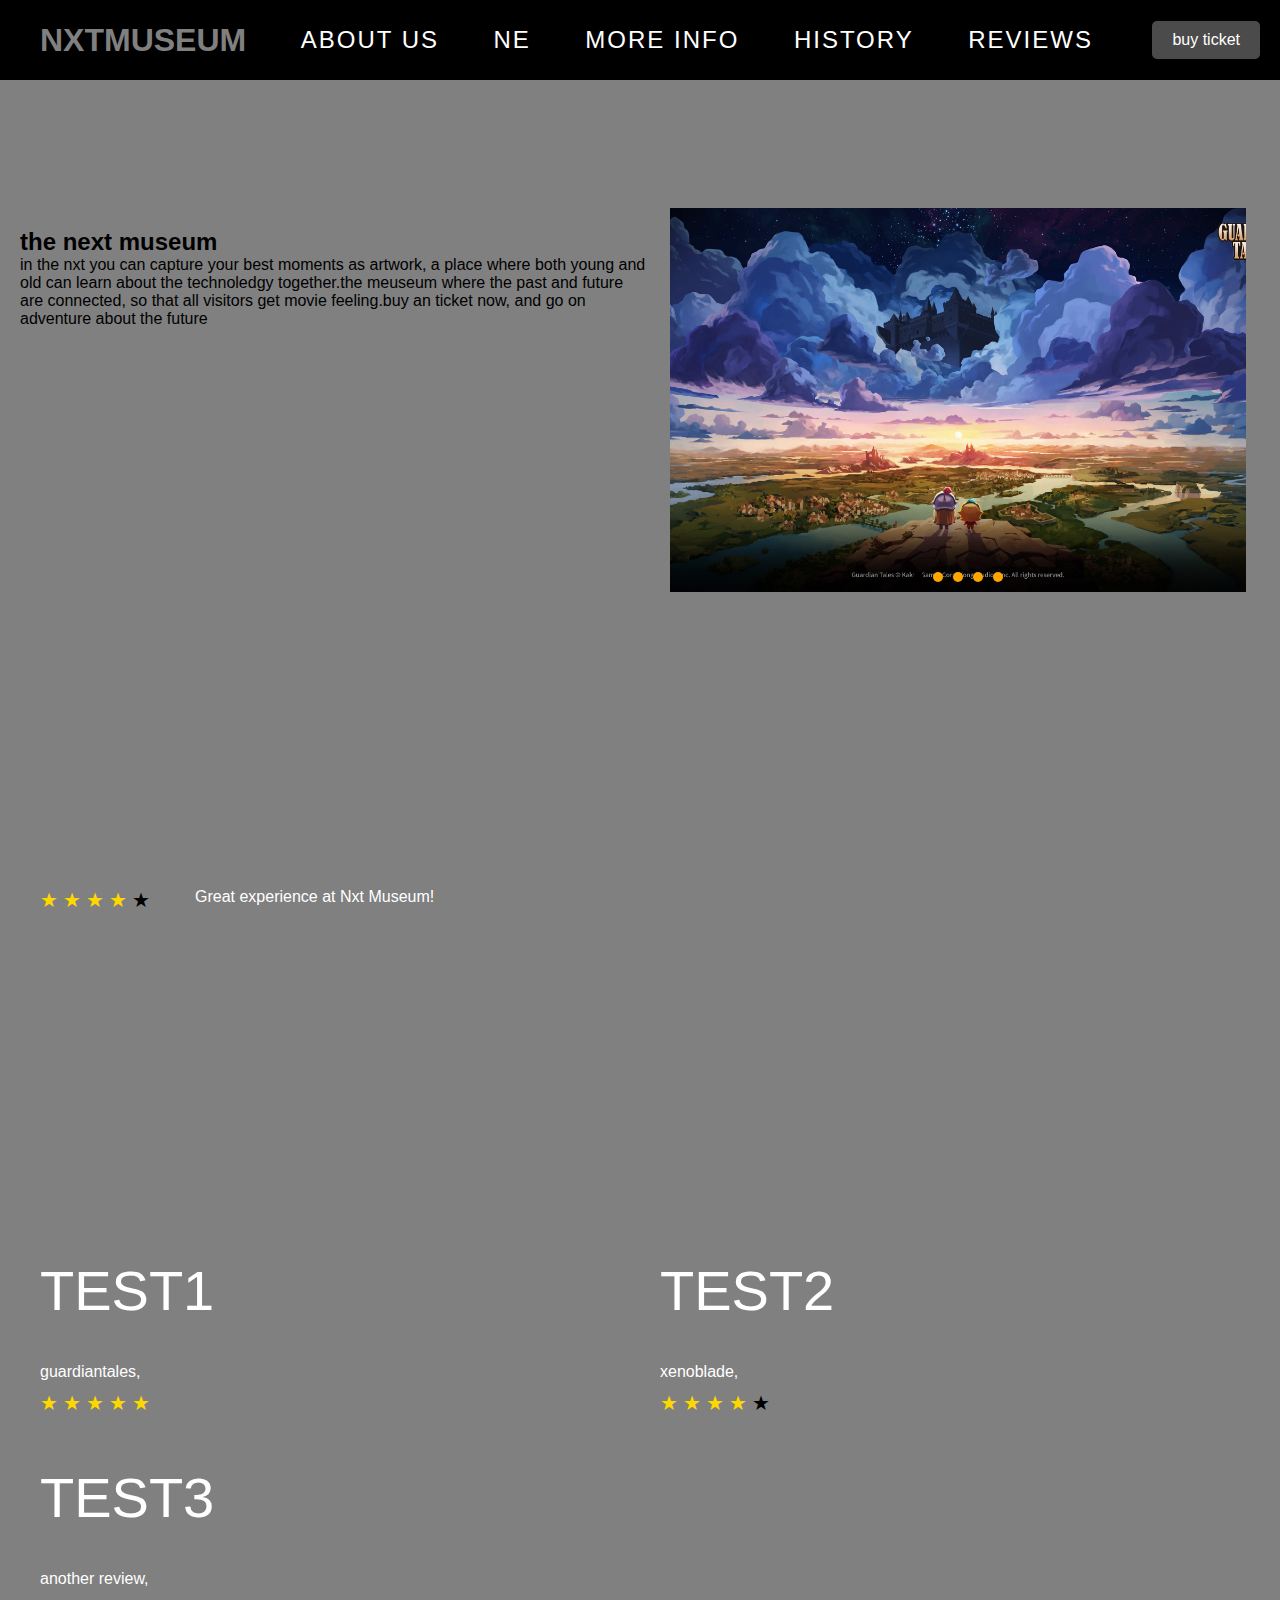
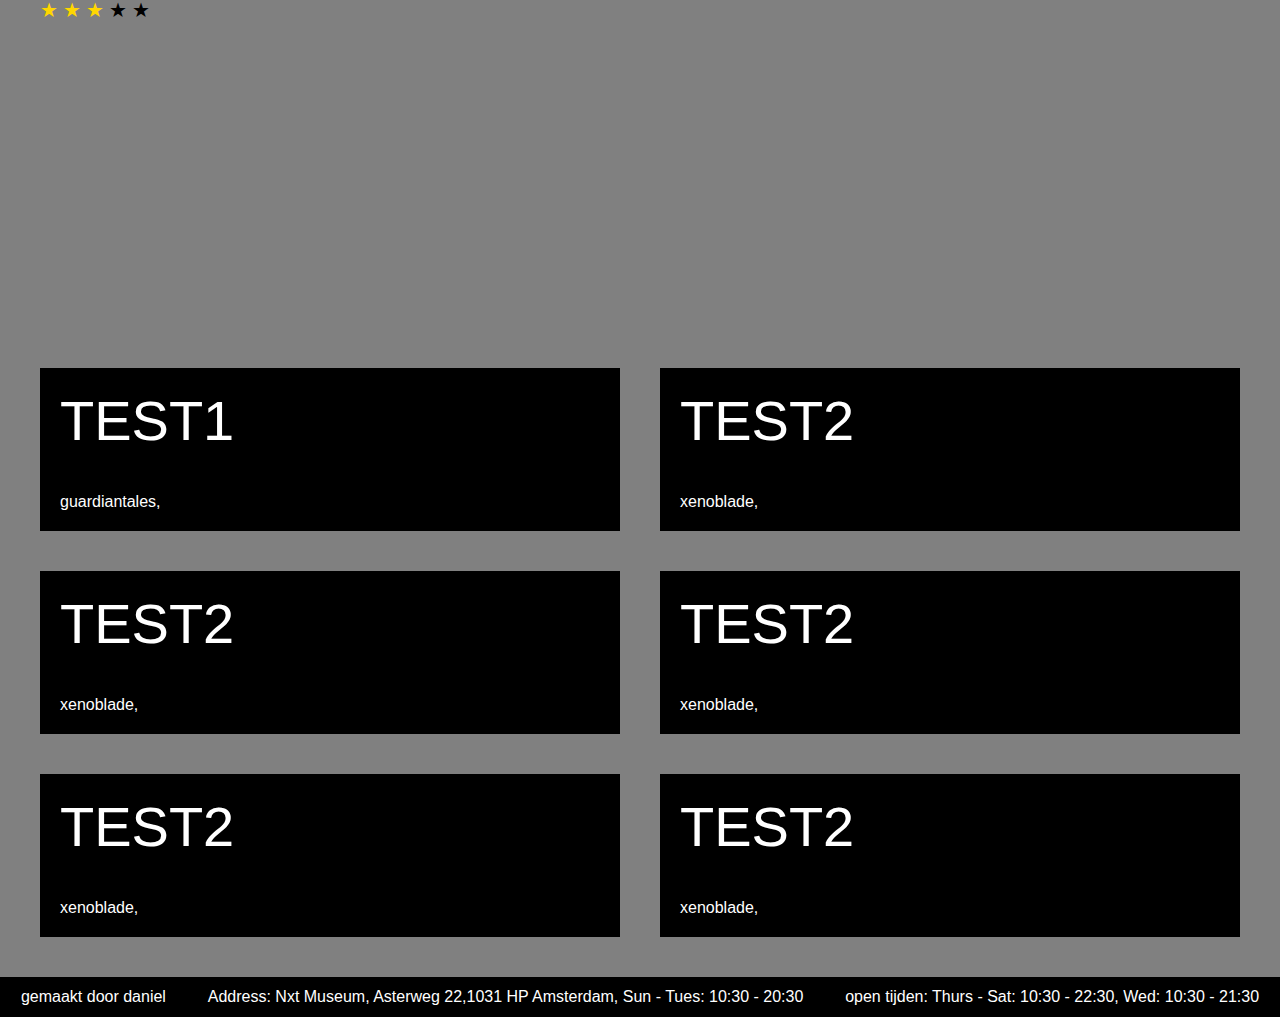
==== english ver.html @ 342e3cd7 "Add files via upload" ====
<!DOCTYPE html>
<html lang="en">
<head>
    <meta charset="UTF-8">
    <meta http-equiv="X-UA-Compatible" content="IE=edge">
    <meta name="viewport" content="width=device-width, initial-scale=1.0">
    <title>anime webpage</title>
    <link rel="stylesheet" href="css/style.css">
    <script src="js/main.js" defer></script>
</head>
<body id="js--body">
        <header class="header">
            <h1 class="headerTitle">nxtmuseum</h1>
           <button id="js--menu" class="headerButton">about us</button>
            <a class="button" href="index.html">ne</a>
            <a class="button" href="">more info</a>
            <a class="button" href="">history</a>
            <a class="button" href="#review">reviews</a>
            <a id="js--menu" class="special-button" href="https://tickets.nxtmuseum.com/nl/tickets" target="_blank">buy ticket</a>
        </header>
        <div class="content-container">
            <div class="text-container">
                <h2>the next museum</h2>
                <p>in the nxt you can capture your best moments as artwork, a place where both young and old can learn about the technoledgy together.the meuseum where the past and future are connected, so that all visitors get movie feeling.buy an ticket now, and go on adventure about the future</p>
            </div>
            <div class="slideshow-container">
                <div class="mySlides" >
              <img src="img/guardiantales1.jpg" alt="Image 1">
            </div>
            <div class="mySlides">
              <img src="img/Mt.Shivering.jpg" alt="Image 2">
            </div>
            <div class="mySlides">
                <img src="img/TeatanKingdom.jpg" alt="Image 3">
              </div>
              <div class="mySlides">
                <img src="img/xenoblade2.jpg" alt="Image 4">
              </div>
              <div class="mySlides">
                <img src="img/xenoblade2alt.jpg" alt="Image 5">
              </div>
            <div class="page-indicators">
                <div class="page-indicator" onclick="currentSlide(1)"></div>
                <div class="page-indicator" onclick="currentSlide(2)"></div>
                <div class="page-indicator" onclick="currentSlide(3)"></div>
                <div class="page-indicator" onclick="currentSlide(4)"></div>
                <div class="page-indicator" onclick="currentSlide(5)"></div>
            </div>
          </div>
      </div>
    <nav id="js--nav" class="mainNavigation">
        <ul class="mainNavigationList">
            <li class="mainNavigationListItem">
                <a href="">Home</a>
            </li>
            <li class="mainNavigationListItem">
                <a href="">Collection #1</a>
            </li>
            <li class="mainNavigationListItem">
                <a href="">Collection #2</a>
            </li>
            <li class="mainNavigationListItem">
                <a href="">Collection #3</a>
            </li>
        </ul>
    </nav>
    <main>
        <section class="reviews" id="review">
            <div class="block">
                <h2 class="infoTitle">User Reviews</h2>
                <div class="star-rating" data-rating="4"></div>
                <p>Great experience at Nxt Museum!</p>
            </div>
        </section>
        <section class="info" id="js--reviews-container">
            <div class="block1">
                <h2 class="infoTitle">test1</h2>
                <p>guardiantales,</p>
                <div class="star-rating" data-rating="5"></div>
            </div>
            <div class="block1">
                <h2 class="infoTitle">test2</h2>
                <p>xenoblade,</p>
                <div class="star-rating" data-rating="4"></div>
            </div>
            <div class="block1">
                <h2 class="infoTitle">test3</h2>
                <p>another review,</p>
                <div class="star-rating" data-rating="3"></div>
            </div>
        </section>


    <section class="info">
        <div class="block">
            <h2 class="infoTitle">test1</h2>
            <p>guardiantales,</p>
        </div>
        <div class="block">
            <h2 class="infoTitle">test2</h2>
            <p>xenoblade,</p>
        </div>
        <div class="block">
            <h2 class="infoTitle">test2</h2>
            <p>xenoblade,</p>
        </div>
        <div class="block">
            <h2 class="infoTitle">test2</h2>
            <p>xenoblade,</p>
        </div>
        <div class="block">
            <h2 class="infoTitle">test2</h2>
            <p>xenoblade,</p>
        </div>
        <div class="block">
            <h2 class="infoTitle" >test2</h2>
            <p>xenoblade,</p>
        </div>
    </section>

    <footer class="footerindex2">
        <p> gemaakt door daniel</p>
        <p>Address: Nxt Museum, Asterweg 22,1031 HP Amsterdam, Sun - Tues: 10:30 - 20:30</p>
        <p>open tijden: Thurs - Sat: 10:30 - 22:30, Wed: 10:30 - 21:30</p>
    </footer>
    </main>
</body>
</html>
---- css/style.css ----
*{
    padding:0;
    margin:0;
    box-sizing: border-box;
}

.button {
    color: #FFFFFF;
    text-decoration: none;
}

html{
    scroll-behavior: smooth;
}

.star-rating {
    display: flex;
}

.star-rating span {
    font-size: 20px; 
    margin-right: 5px;
}

.star-rating {
    display: flex;
    align-items: center;
    font-size: 24px;
    margin-bottom: 10px;
}

.star-rating .star {
    color: black; 
    margin-right: 5px; 
}

.star-rating .star.gold {
    color: gold; 
}



.page-indicators {
    display: flex;
    justify-content: center;
    margin-top: -20px;
}

.page-indicator {
    width: 10px;
    height: 10px;
    border-radius: 50%;
    margin: 0 5px;
    background-color: orange; 
    cursor: pointer;
}

.page-indicator.active {
    background-color: black; 
}

.headerButtons {
    display: flex;
    gap: 10px; 
}


.content-container {
    display: flex;
    margin-top: 10%;
}

.text-container {
    flex: 1;
    padding: 20px;
    margin: 0;
}

.button{
    text-transform: uppercase;
    background: transparent;
    text-decoration: none;
    display: flex;
    color:white;
    border:none;
    font-size: 150%;
    letter-spacing: 2px;
    display: inline-block;
    margin: 0; 
    padding: 0;
}

section{
    margin-top: 20%;
}

.special-button{
    display: inline-block;
    padding: 10px 20px;
    text-decoration: none;
    color: white;
    background: #4B4B4B ;
    border-radius: 5px;
    display: flex;
    justify-content: flex-end;
    align-items: flex-end;
    transition: 0.3s ease;
    margin-left: 5px;
    white-space: nowrap; 
}


.slideshow-container {
    max-width: 45%;
    height: 30vw;
    position: relative;
    overflow: hidden;
    margin: 0;
    margin-left: auto; 
    margin-right: 2.66%;
  }
  
  .mySlides {
    display: none;
    height:100%;
  }

  .mySlides img {
    width: 100%;
    height: 100%; 
    object-fit: cover;
}
  
body{
    font-family: sans-serif;
    font-size: 16px;
    background: gray;
}

.header{
    background:black;
    display: flex;
    height:80px;
    justify-content: space-between;
    align-items: center;
    padding: 20px;
    padding-left: 40px;
    max-width: 100%;
    box-sizing: border-box;
}

.headerTitle{
    color: grey;
    text-transform: uppercase;
    font-size: 200%;
}

.headerButton{
    text-transform: uppercase;
    background: transparent;
    color:white;
    border:none;
    font-size: 150%;
    letter-spacing: 2px;
}

.headerButton:hover{
    cursor:pointer;
}

.mainNavigation{
    position: absolute;
    top:0;
    left:0;
    bottom:0;
    right:0;
    background: black;
    display: flex;
    justify-content: center;
    align-items: center;
    visibility: hidden;
    opacity: 0;
    transition: 0.8s all;
}

.mainNavigationList{
    list-style: none;
}

.mainNavigationListItem{
    color:white;
    font-size: 350%;
    text-transform: uppercase;
    text-align: center;
    margin-bottom: 20px;
}

.mainNavigationListItem > a{
    text-decoration: none;
    color:white;
}

.bigFigure{
    width:100%;
    height:120vh;
}

.bigFigure > img{
    width:100%;
    height:100%;
    object-fit: cover;
    background-position: left;
}

.collections{
    width:100%;
    padding: 40px;
}

.collectionsTitle{
    font-size: 350%;
    color: black;
    text-transform: uppercase;
    font-weight: 400;
    margin-bottom: 40px;
}

.infoTitle{ 
    font-size: 350%;
    color: white;
    text-transform: uppercase;
    font-weight: 400;
    margin-bottom: 40px;
}

.collectionsList{
    list-style: none;
    display: flex;
    gap:40px;
    flex-wrap: wrap;
}

.collectionsListItem{
    width:500px;
    height: 700px;
    flex-shrink: 1;
    flex-grow: 1;
}

.collectionsListItem > img{
    width: 100%;
    height: 100%;
    object-fit: cover;
}

.info, .reviews{
    padding: 40px;
    display: flex;
    gap:40px;
    flex-wrap: wrap;
    color: white;
}

.block{
    width:400px;
    flex-shrink: 1;
    flex-grow: 1;
    background: black;
    color: white;
    padding: 20px;
}

.block1{
    width:400px;
    flex-shrink: 1;
    flex-grow: 1;
    background: gray;
    color: white;
}


.info p{
    max-width: 50ch;
}

footer{
    height:40px;
    margin-top: 100%;
    display:flex;
    align-items: center;
    justify-content: center;
    width:100%;
    background: black;
    margin-top: auto;
 }
 footer > p{
    margin-top: 100px;
    margin: 0 auto;
    background: black;
    color: white;
    z-index: 2;
 }

@media screen and (max-width:700px){
    body{
        font-size: 14px;
    }
    .headerTitle{
        font-size: 150%;
    }
}

@media screen and (max-width: 600px) {
    .header {
        padding: 15px; /* Adjust padding for smaller screens */
    }

    .headerTitle {
        font-size: 40%; /* Adjust font size for smaller screens */
        gap:10%;
    }

    .button, .special-button, .headerButton {
        font-size: 55%; /* Adjust font size for smaller screens */
    }
}
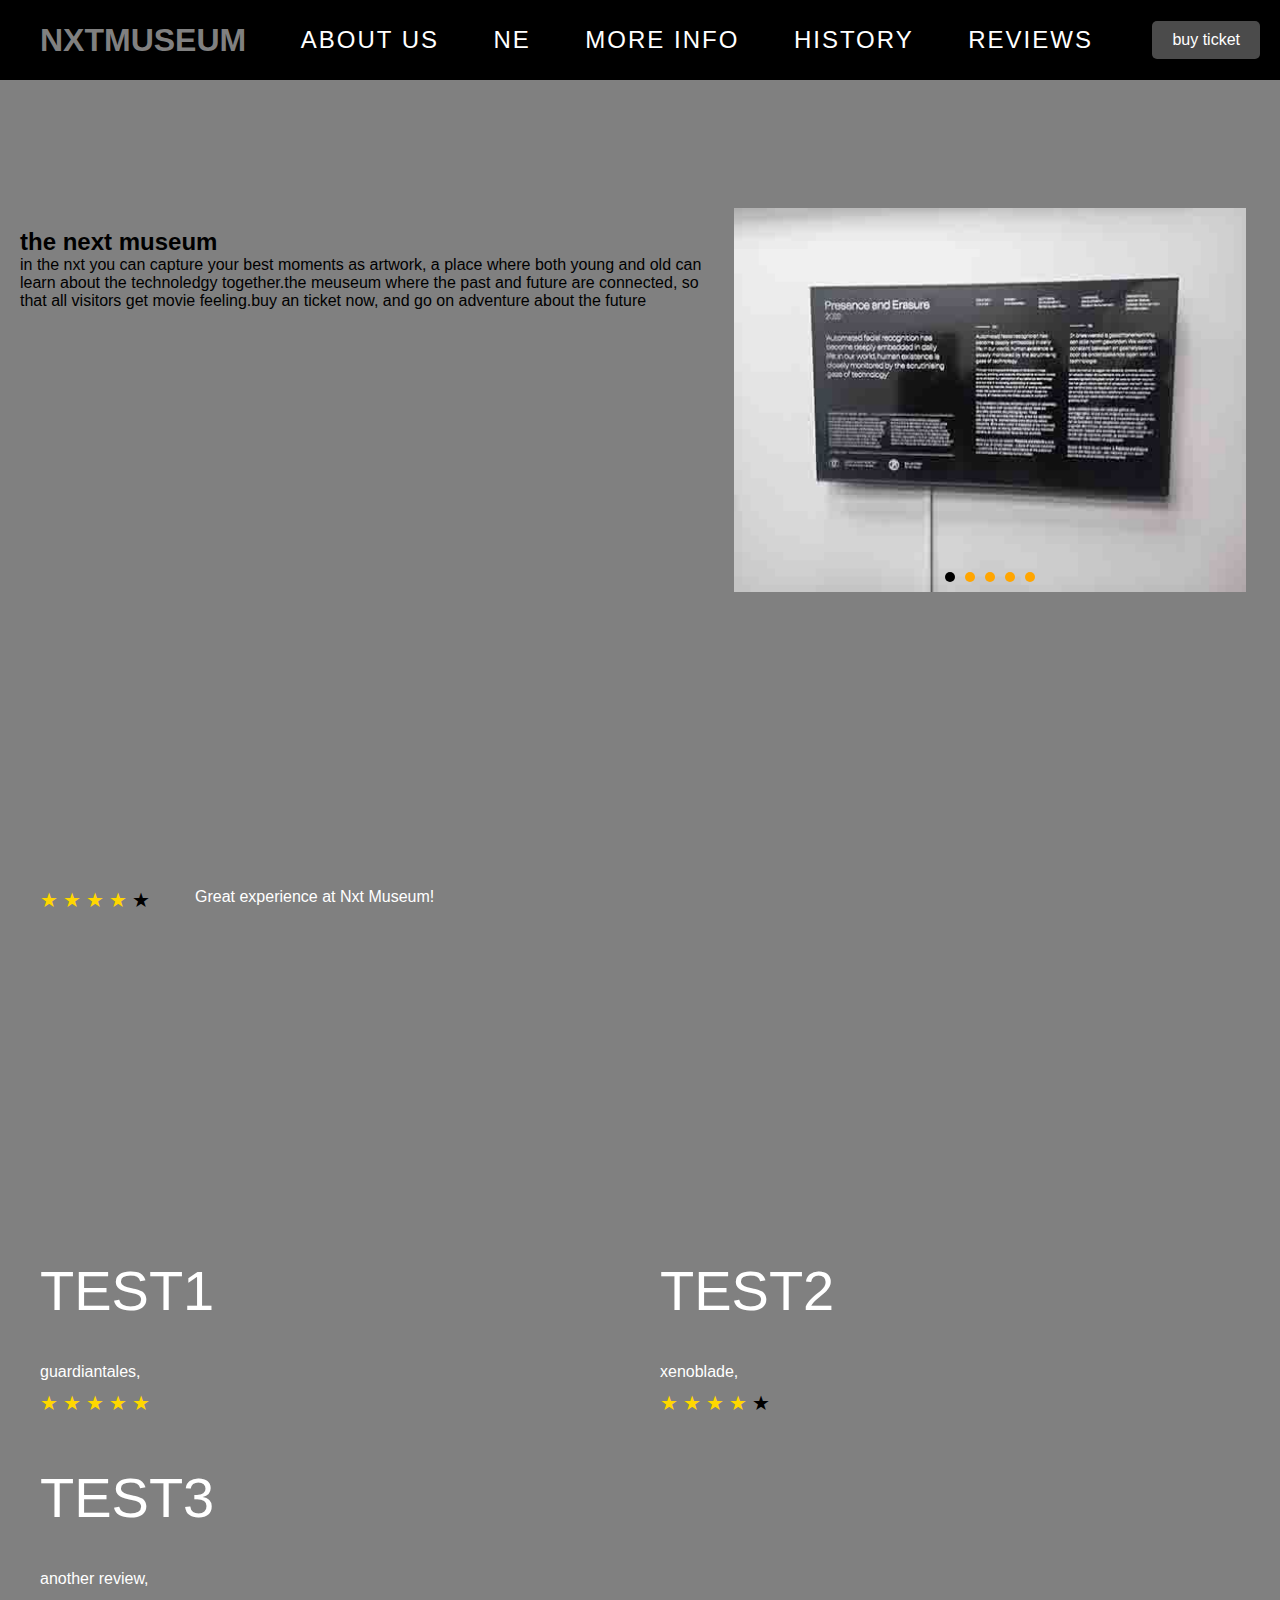
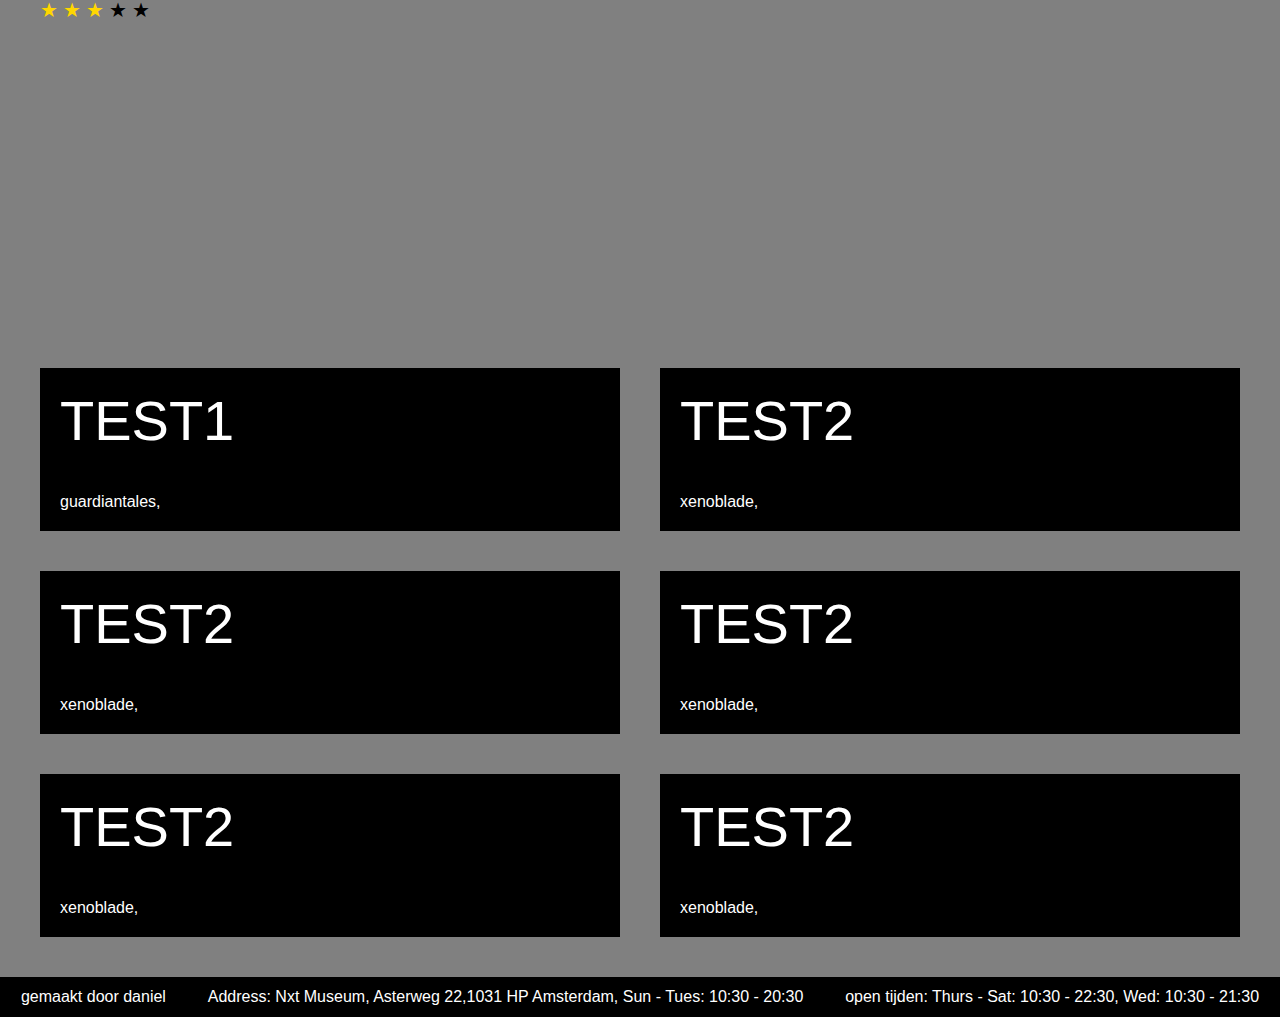
==== commit c39dd7a9: "1" ====
--- a/english ver.html
+++ b/english ver.html
@@ -25,19 +25,19 @@
             </div>
             <div class="slideshow-container">
                 <div class="mySlides" >
-              <img src="img/guardiantales1.jpg" alt="Image 1">
+              <img src="img/2 - Copy-Recovered.jpg" alt="Image 1">
             </div>
             <div class="mySlides">
-              <img src="img/Mt.Shivering.jpg" alt="Image 2">
+              <img src="img/4 - Copy-Recovered.jpg" alt="Image 2">
             </div>
             <div class="mySlides">
-                <img src="img/TeatanKingdom.jpg" alt="Image 3">
+                <img src="img/copy.jpg" alt="Image 3">
               </div>
               <div class="mySlides">
-                <img src="img/xenoblade2.jpg" alt="Image 4">
+                <img src="img/nxt-museumAI - Copy-Recovered.jpg" alt="Image 4">
               </div>
               <div class="mySlides">
-                <img src="img/xenoblade2alt.jpg" alt="Image 5">
+                <img src="img/1240.jpg" alt="Image 5">
               </div>
             <div class="page-indicators">
                 <div class="page-indicator" onclick="currentSlide(1)"></div>
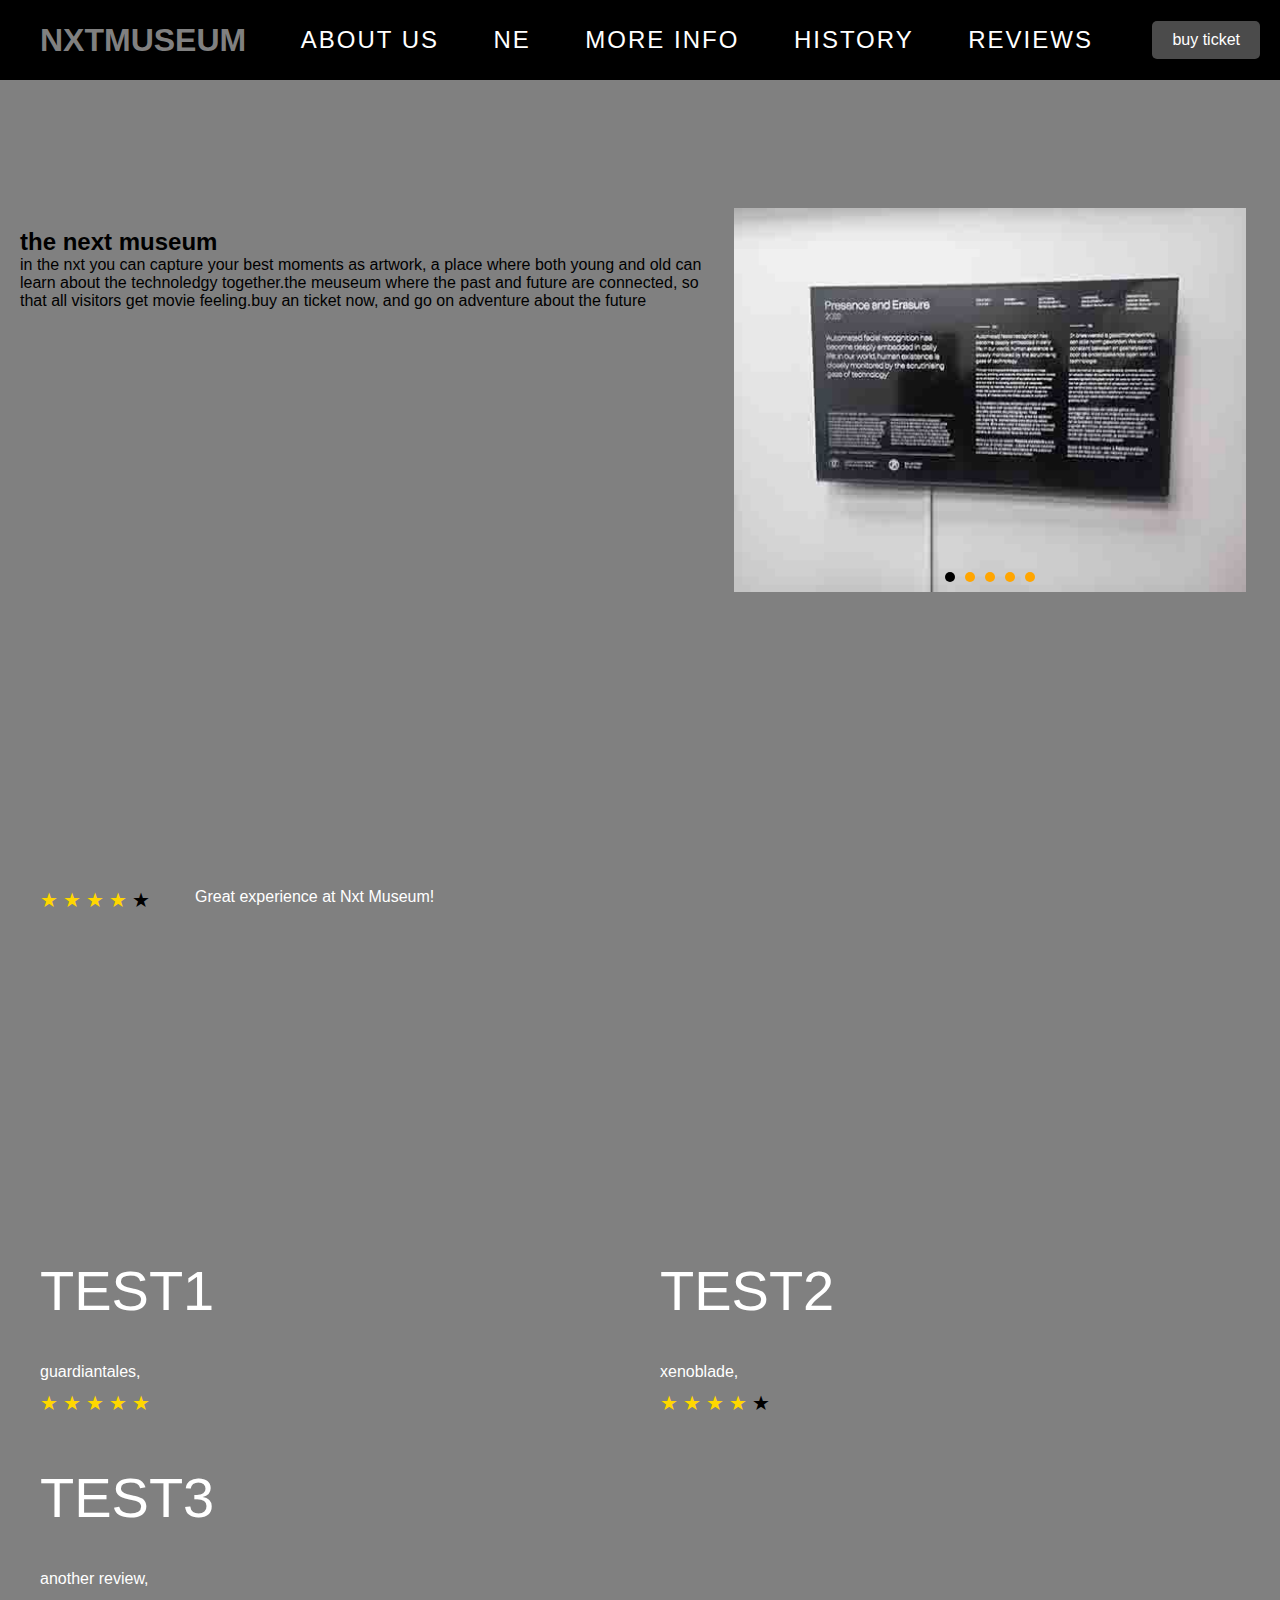
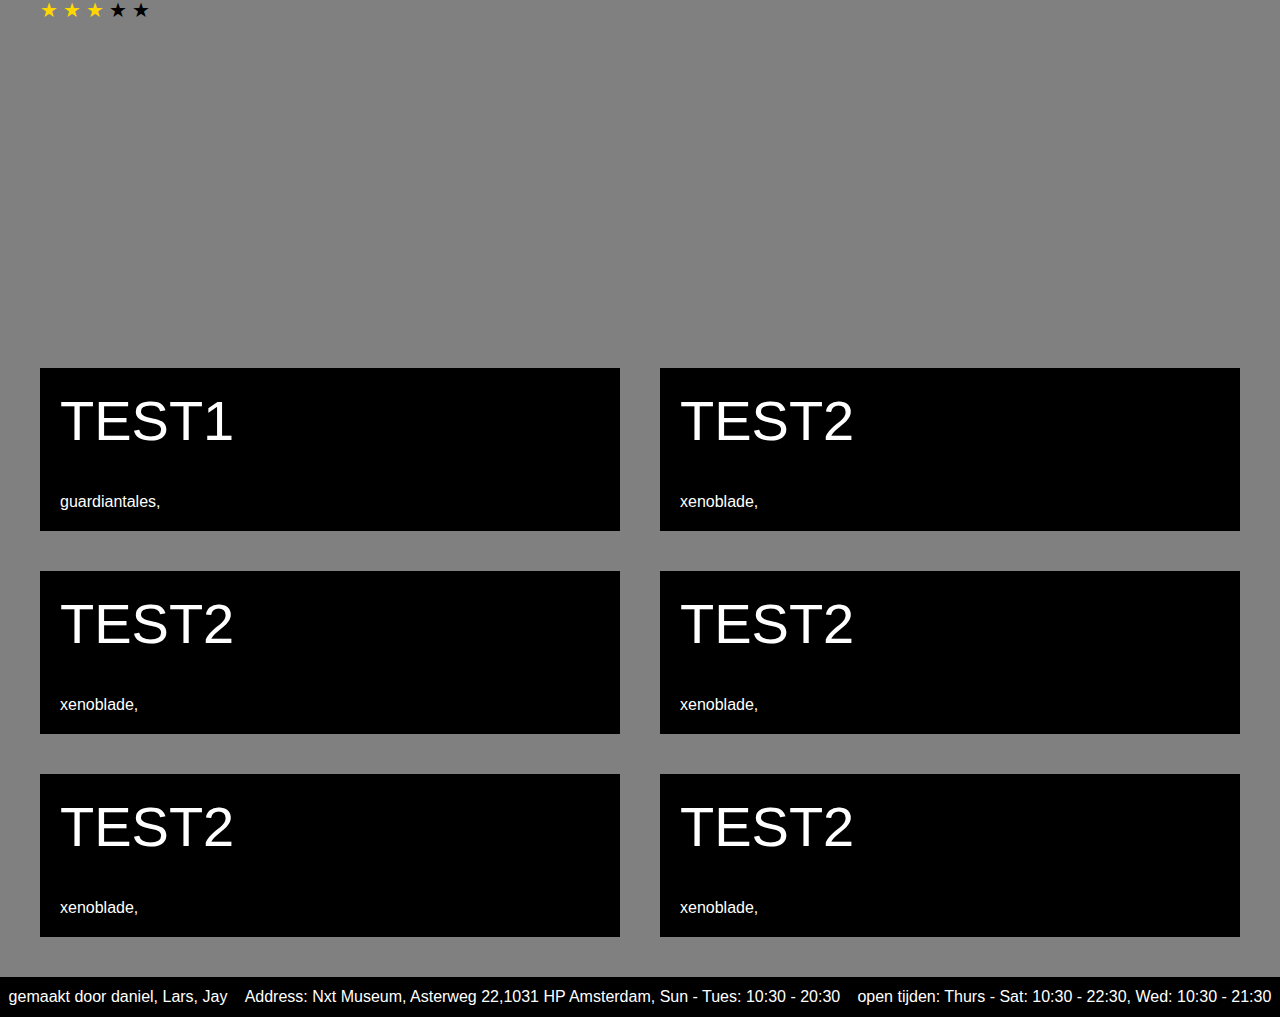
==== commit 90f780f4: "1" ====
--- a/english ver.html
+++ b/english ver.html
@@ -119,7 +119,7 @@
     </section>
 
     <footer class="footerindex2">
-        <p> gemaakt door daniel</p>
+        <p> gemaakt door daniel, Lars, Jay</p>
         <p>Address: Nxt Museum, Asterweg 22,1031 HP Amsterdam, Sun - Tues: 10:30 - 20:30</p>
         <p>open tijden: Thurs - Sat: 10:30 - 22:30, Wed: 10:30 - 21:30</p>
     </footer>
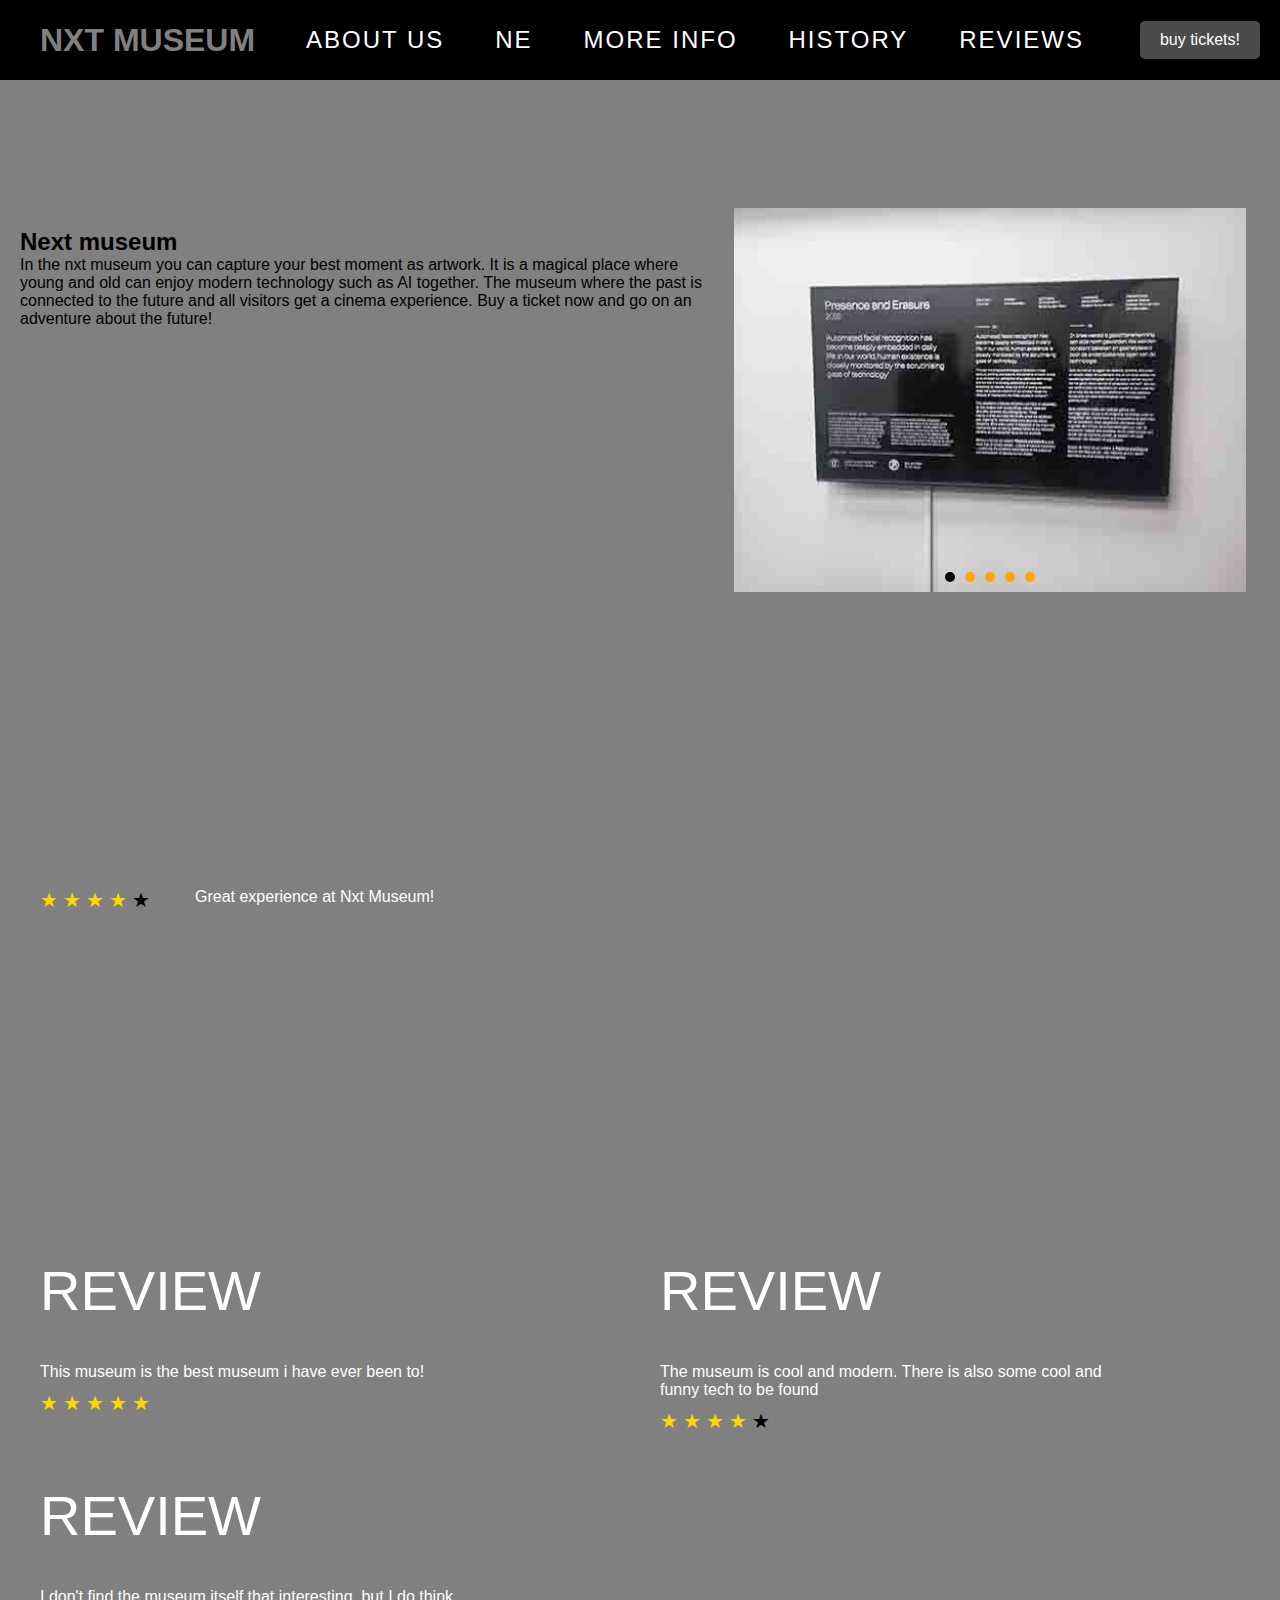
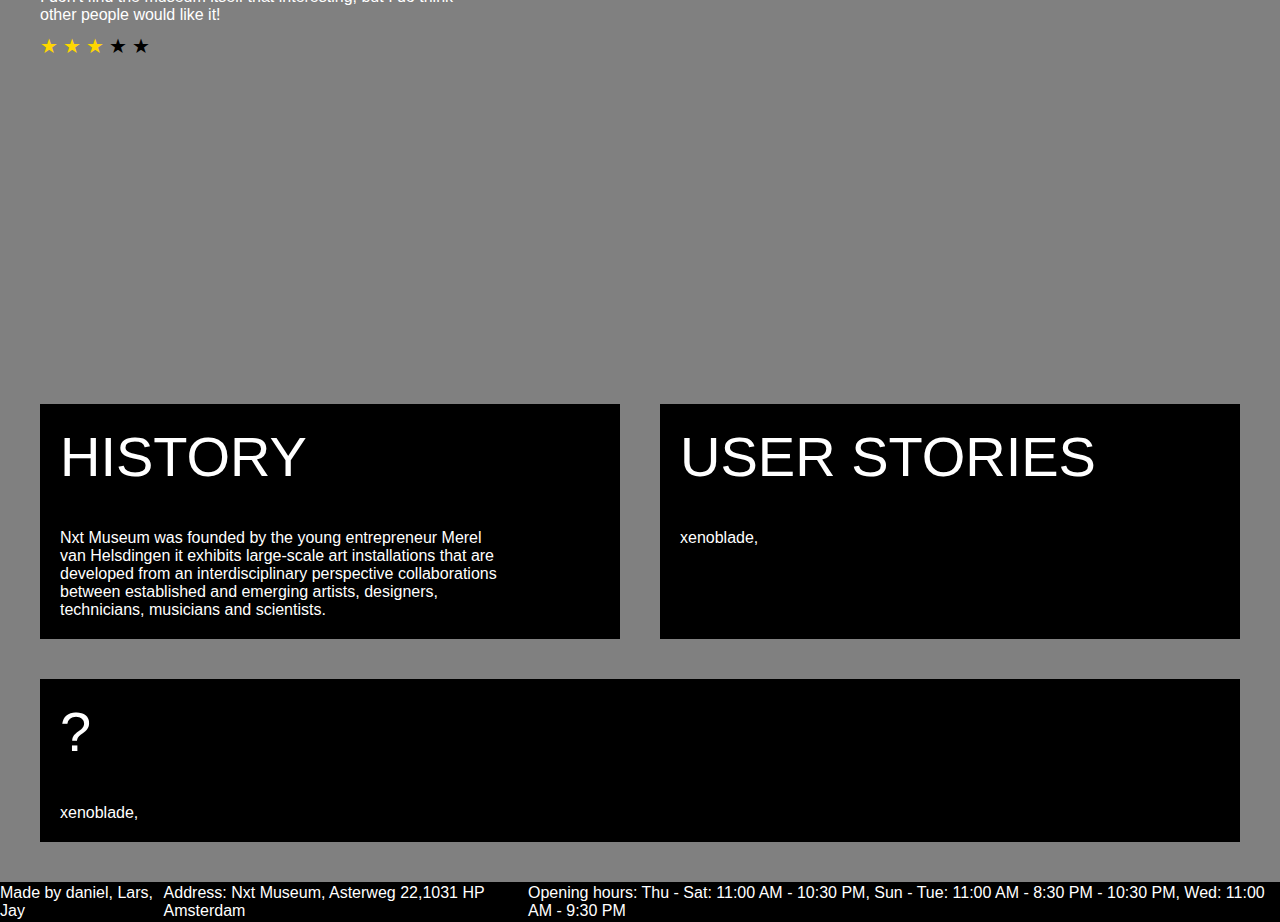
==== commit 2e1385d6: "commit j?" ====
--- a/english ver.html
+++ b/english ver.html
@@ -1,44 +1,50 @@
 <!DOCTYPE html>
 <html lang="en">
+
 <head>
     <meta charset="UTF-8">
     <meta http-equiv="X-UA-Compatible" content="IE=edge">
     <meta name="viewport" content="width=device-width, initial-scale=1.0">
-    <title>anime webpage</title>
+    <title>NXT</title>
     <link rel="stylesheet" href="css/style.css">
     <script src="js/main.js" defer></script>
 </head>
+
 <body id="js--body">
-        <header class="header">
-            <h1 class="headerTitle">nxtmuseum</h1>
-           <button id="js--menu" class="headerButton">about us</button>
-            <a class="button" href="index.html">ne</a>
-            <a class="button" href="">more info</a>
-            <a class="button" href="">history</a>
-            <a class="button" href="#review">reviews</a>
-            <a id="js--menu" class="special-button" href="https://tickets.nxtmuseum.com/nl/tickets" target="_blank">buy ticket</a>
-        </header>
-        <div class="content-container">
-            <div class="text-container">
-                <h2>the next museum</h2>
-                <p>in the nxt you can capture your best moments as artwork, a place where both young and old can learn about the technoledgy together.the meuseum where the past and future are connected, so that all visitors get movie feeling.buy an ticket now, and go on adventure about the future</p>
-            </div>
-            <div class="slideshow-container">
-                <div class="mySlides" >
-              <img src="img/2 - Copy-Recovered.jpg" alt="Image 1">
+    <header class="header">
+        <h1 class="headerTitle">nxt museum</h1>
+        <button id="js--menu" class="headerButton">About us</button>
+        <a class="button" href="index.html">NE</a>
+        <a class="button" href="#block">more info</a>
+        <a class="button" href="#block">history</a>
+        <a class="button" href="#bottom">reviews</a>
+        <a id="js--menu" class="special-button" href="https://tickets.nxtmuseum.com/nl/tickets" target="_blank">buy
+            tickets!</a>
+    </header>
+    <div class="content-container">
+        <div class="text-container">
+            <h2>Next museum</h2>
+            <p>In the nxt museum you can capture your best moment as artwork. It is a magical place where young and old
+                can enjoy modern technology such as AI together. The museum where the past is connected to the future
+                and all visitors get a cinema experience. Buy a ticket now and go on an adventure about the future!
+            </p>
+        </div>
+        <div class="slideshow-container">
+            <div class="mySlides">
+                <img src="img/2 - Copy-Recovered.jpg" alt="Image 1">
             </div>
             <div class="mySlides">
-              <img src="img/4 - Copy-Recovered.jpg" alt="Image 2">
+                <img src="img/4 - Copy-Recovered.jpg" alt="Image 2">
             </div>
             <div class="mySlides">
                 <img src="img/copy.jpg" alt="Image 3">
-              </div>
-              <div class="mySlides">
+            </div>
+            <div class="mySlides">
                 <img src="img/nxt-museumAI - Copy-Recovered.jpg" alt="Image 4">
-              </div>
-              <div class="mySlides">
+            </div>
+            <div class="mySlides">
                 <img src="img/1240.jpg" alt="Image 5">
-              </div>
+            </div>
             <div class="page-indicators">
                 <div class="page-indicator" onclick="currentSlide(1)"></div>
                 <div class="page-indicator" onclick="currentSlide(2)"></div>
@@ -46,26 +52,10 @@
                 <div class="page-indicator" onclick="currentSlide(4)"></div>
                 <div class="page-indicator" onclick="currentSlide(5)"></div>
             </div>
-          </div>
-      </div>
-    <nav id="js--nav" class="mainNavigation">
-        <ul class="mainNavigationList">
-            <li class="mainNavigationListItem">
-                <a href="">Home</a>
-            </li>
-            <li class="mainNavigationListItem">
-                <a href="">Collection #1</a>
-            </li>
-            <li class="mainNavigationListItem">
-                <a href="">Collection #2</a>
-            </li>
-            <li class="mainNavigationListItem">
-                <a href="">Collection #3</a>
-            </li>
-        </ul>
-    </nav>
+        </div>
+    </div>
     <main>
-        <section class="reviews" id="review">
+        <section class="reviews">
             <div class="block">
                 <h2 class="infoTitle">User Reviews</h2>
                 <div class="star-rating" data-rating="4"></div>
@@ -74,55 +64,54 @@
         </section>
         <section class="info" id="js--reviews-container">
             <div class="block1">
-                <h2 class="infoTitle">test1</h2>
-                <p>guardiantales,</p>
+                <h2 class="infoTitle">review</h2>
+                <p>This museum is the best museum i have ever been to!
+                </p>
                 <div class="star-rating" data-rating="5"></div>
             </div>
             <div class="block1">
-                <h2 class="infoTitle">test2</h2>
-                <p>xenoblade,</p>
+                <h2 class="infoTitle">review</h2>
+                <p>The museum is cool and modern. There is also some cool and funny tech to be found
+                </p>
                 <div class="star-rating" data-rating="4"></div>
             </div>
             <div class="block1">
-                <h2 class="infoTitle">test3</h2>
-                <p>another review,</p>
+                <h2 class="infoTitle">review</h2>
+                <p>I don't find the museum itself that interesting, but I do think other people would like it! </p>
                 <div class="star-rating" data-rating="3"></div>
             </div>
         </section>
 
 
-    <section class="info">
-        <div class="block">
-            <h2 class="infoTitle">test1</h2>
-            <p>guardiantales,</p>
-        </div>
-        <div class="block">
-            <h2 class="infoTitle">test2</h2>
-            <p>xenoblade,</p>
-        </div>
-        <div class="block">
-            <h2 class="infoTitle">test2</h2>
-            <p>xenoblade,</p>
-        </div>
-        <div class="block">
-            <h2 class="infoTitle">test2</h2>
-            <p>xenoblade,</p>
-        </div>
-        <div class="block">
-            <h2 class="infoTitle">test2</h2>
-            <p>xenoblade,</p>
-        </div>
-        <div class="block">
-            <h2 class="infoTitle" >test2</h2>
-            <p>xenoblade,</p>
-        </div>
-    </section>
+        <section class="info">
+            <div class="block">
+                <h2 class="infoTitle">history</h2>
+                <p>Nxt Museum
+                    was founded by the young entrepreneur Merel van Helsdingen
+                    it exhibits large-scale art installations
+                    that are developed from an interdisciplinary perspective
+                    collaborations between established
+                    and emerging artists, designers,
+                    technicians, musicians and scientists.
+                </p>
+            </div>
+            <div class="block">
+                <h2 class="infoTitle">User stories</h2>
+                <p>xenoblade,</p>
+            </div>
+            <div class="block">
+                <h2 class="infoTitle">?</h2>
+                <p>xenoblade,</p>
+            </div>
+        </section>
 
-    <footer class="footerindex2">
-        <p> gemaakt door daniel, Lars, Jay</p>
-        <p>Address: Nxt Museum, Asterweg 22,1031 HP Amsterdam, Sun - Tues: 10:30 - 20:30</p>
-        <p>open tijden: Thurs - Sat: 10:30 - 22:30, Wed: 10:30 - 21:30</p>
-    </footer>
+        <footer class="footerindex2">
+            <p>Made by daniel, Lars, Jay</p>
+            <p>Address: Nxt Museum, Asterweg 22,1031 HP Amsterdam</p>
+            <p>Opening hours: Thu - Sat: 11:00 AM - 10:30 PM, Sun - Tue: 11:00 AM - 8:30 PM - 10:30 PM, Wed: 11:00 AM -
+                9:30 PM</p>
+        </footer>
     </main>
 </body>
+
 </html>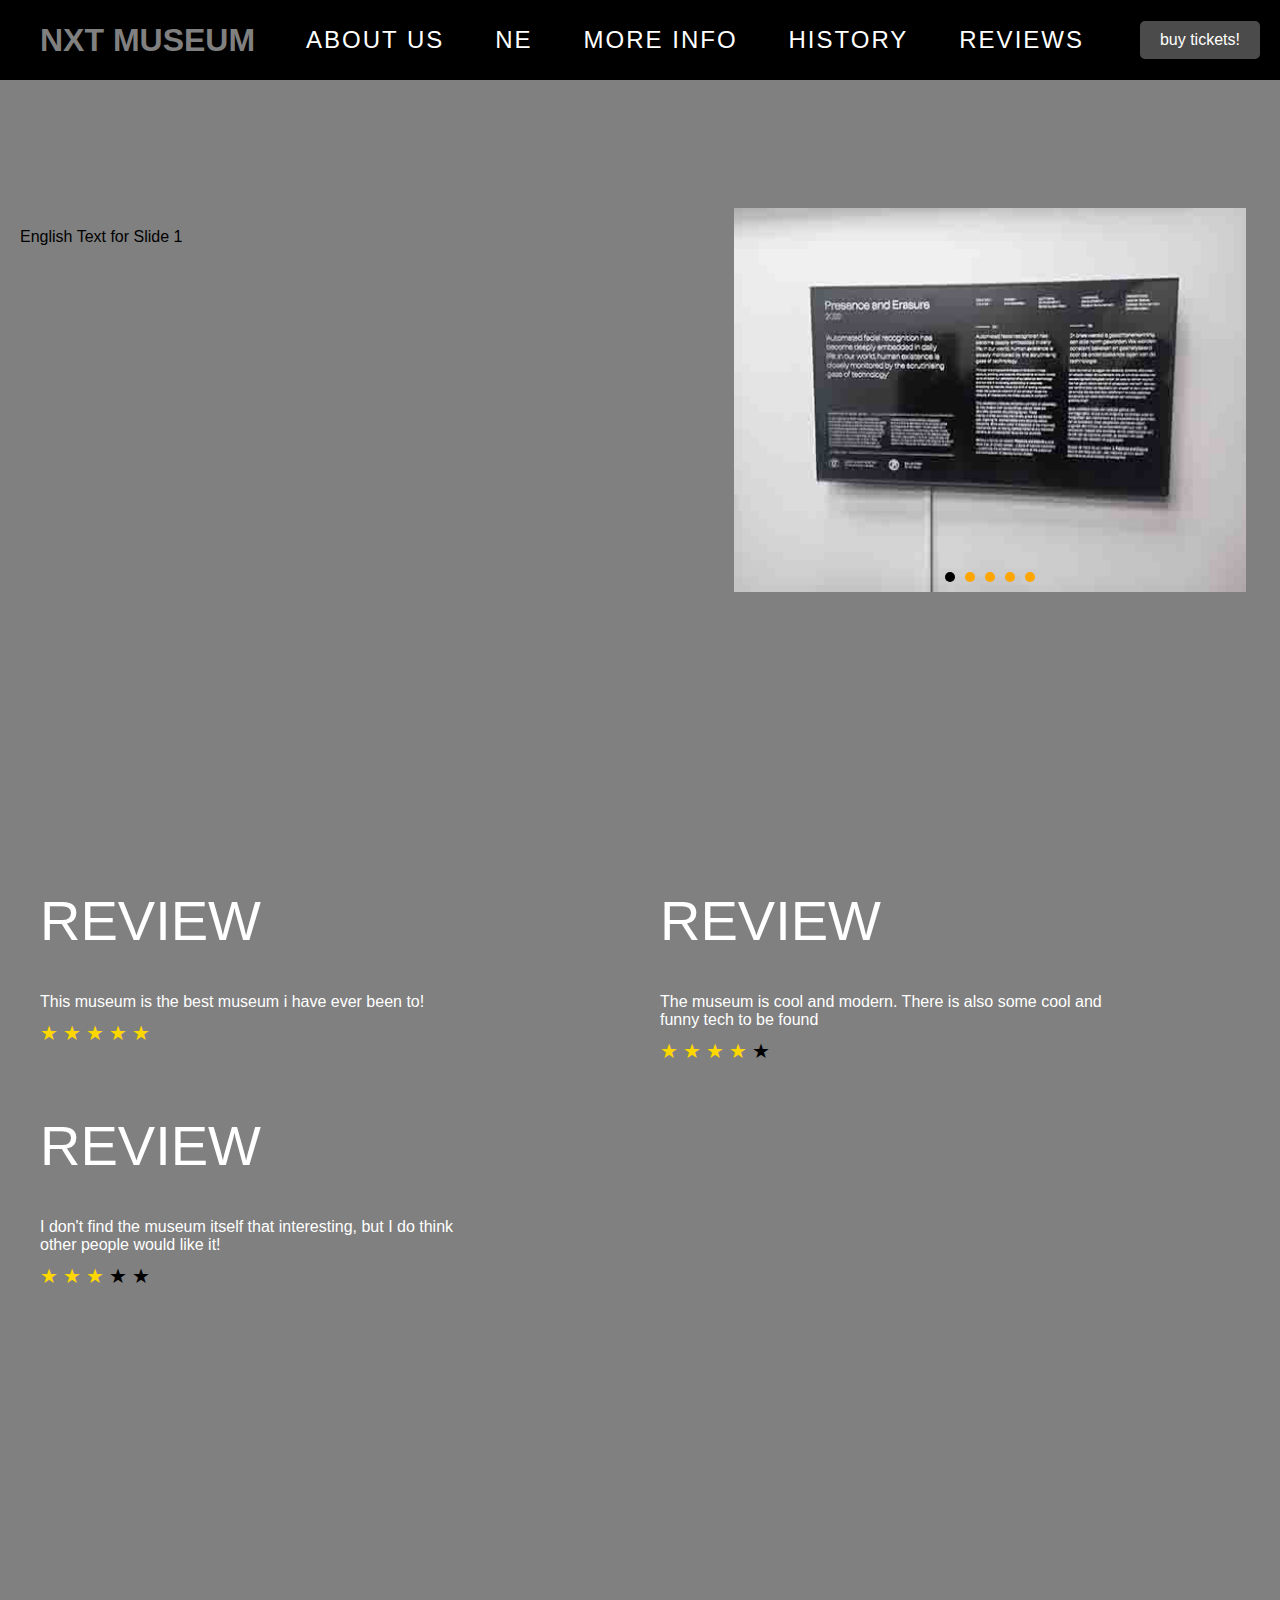
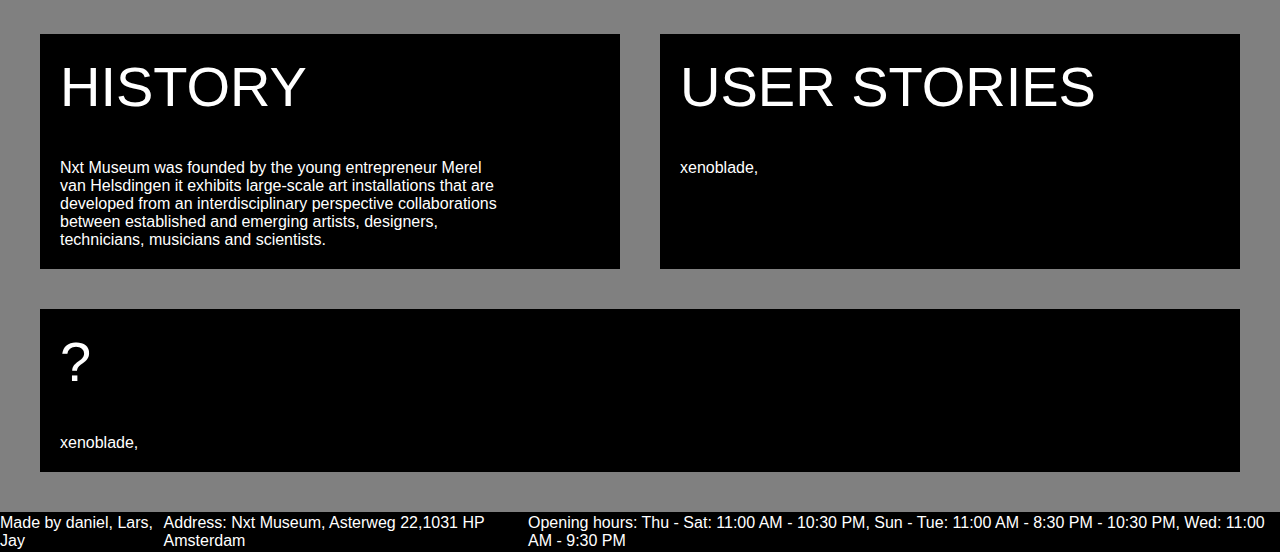
==== commit 0b4ac14a: "Add files via upload" ====
--- a/english ver.html
+++ b/english ver.html
@@ -14,7 +14,7 @@
     <header class="header">
         <h1 class="headerTitle">nxt museum</h1>
         <button id="js--menu" class="headerButton">About us</button>
-        <a class="button" href="index.html">NE</a>
+        <a class="button" href="index.html" onclick="setLanguage('nl')">NE</a>
         <a class="button" href="#block">more info</a>
         <a class="button" href="#block">history</a>
         <a class="button" href="#bottom">reviews</a>
@@ -55,13 +55,6 @@
         </div>
     </div>
     <main>
-        <section class="reviews">
-            <div class="block">
-                <h2 class="infoTitle">User Reviews</h2>
-                <div class="star-rating" data-rating="4"></div>
-                <p>Great experience at Nxt Museum!</p>
-            </div>
-        </section>
         <section class="info" id="js--reviews-container">
             <div class="block1">
                 <h2 class="infoTitle">review</h2>
--- a/css/style.css
+++ b/css/style.css
@@ -4,49 +4,13 @@
     box-sizing: border-box;
 }
 
-.button {
-    color: #FFFFFF;
-    text-decoration: none;
-}
-
-html{
-    scroll-behavior: smooth;
-}
-
-.star-rating {
-    display: flex;
-}
-
-.star-rating span {
-    font-size: 20px; 
-    margin-right: 5px;
-}
-
-.star-rating {
-    display: flex;
-    align-items: center;
-    font-size: 24px;
-    margin-bottom: 10px;
-}
-
-.star-rating .star {
-    color: black; 
-    margin-right: 5px; 
-}
-
-.star-rating .star.gold {
-    color: gold; 
-}
-
-
-
-.page-indicators {
+.page-indicators, .page-indicators2 {
     display: flex;
     justify-content: center;
     margin-top: -20px;
 }
 
-.page-indicator {
+.page-indicator, .page-indicator2 {
     width: 10px;
     height: 10px;
     border-radius: 50%;
@@ -55,60 +19,20 @@
     cursor: pointer;
 }
 
-.page-indicator.active {
+.page-indicator.active, .page-indicator2.active {
     background-color: black; 
 }
 
-.headerButtons {
-    display: flex;
-    gap: 10px; 
-}
-
-
 .content-container {
     display: flex;
     margin-top: 10%;
 }
 
-.text-container {
+.text-container, .text-container2 {
     flex: 1;
     padding: 20px;
     margin: 0;
 }
-
-.button{
-    text-transform: uppercase;
-    background: transparent;
-    text-decoration: none;
-    display: flex;
-    color:white;
-    border:none;
-    font-size: 150%;
-    letter-spacing: 2px;
-    display: inline-block;
-    margin: 0; 
-    padding: 0;
-}
-
-section{
-    margin-top: 20%;
-}
-
-.special-button{
-    display: inline-block;
-    padding: 10px 20px;
-    text-decoration: none;
-    color: white;
-    background: #4B4B4B ;
-    border-radius: 5px;
-    display: flex;
-    justify-content: flex-end;
-    align-items: flex-end;
-    transition: 0.3s ease;
-    margin-left: 5px;
-    white-space: nowrap; 
-}
-
 
 .slideshow-container {
     max-width: 45%;
@@ -118,19 +42,110 @@
     margin: 0;
     margin-left: auto; 
     margin-right: 2.66%;
-  }
-  
-  .mySlides {
+}
+
+.mySlides, .mySlides2 {
     display: none;
-    height:100%;
-  }
-
-  .mySlides img {
+    height: 100%;
+}
+
+.mySlides img, .mySlides2 img {
     width: 100%;
     height: 100%; 
     object-fit: cover;
 }
-  
+
+
+.button {
+    color: #FFFFFF;
+    text-decoration: none;
+}
+
+html{
+    scroll-behavior: smooth;
+}
+
+.star-rating {
+    display: flex;
+}
+
+.star-rating span {
+    font-size: 20px; 
+    margin-right: 5px;
+}
+
+.star-rating {
+    display: flex;
+    align-items: center;
+    font-size: 24px;
+    margin-bottom: 10px;
+}
+
+.star-rating .star {
+    color: black; 
+    margin-right: 5px; 
+}
+
+.star-rating .star.gold {
+    color: gold; 
+}
+
+
+
+
+.headerButtons {
+    display: flex;
+    gap: 10px; 
+}
+
+
+.content-container {
+    display: flex;
+    margin-top: 10%;
+}
+
+.text-container, .text-container2 {
+    flex: 1;
+    padding: 20px;
+    margin: 0;
+}
+
+.button{
+    text-transform: uppercase;
+    background: transparent;
+    text-decoration: none;
+    display: flex;
+    color:white;
+    border:none;
+    font-size: 150%;
+    letter-spacing: 2px;
+    display: inline-block;
+    margin: 0; 
+    padding: 0;
+}
+
+section{
+    margin-top: 20%;
+}
+
+.special-button{
+    display: inline-block;
+    padding: 10px 20px;
+    text-decoration: none;
+    color: white;
+    background: #4B4B4B ;
+    border-radius: 5px;
+    display: flex;
+    justify-content: flex-end;
+    align-items: flex-end;
+    transition: 0.3s ease;
+    margin-left: 5px;
+    white-space: nowrap; 
+}
+
+
+
+
 body{
     font-family: sans-serif;
     font-size: 16px;
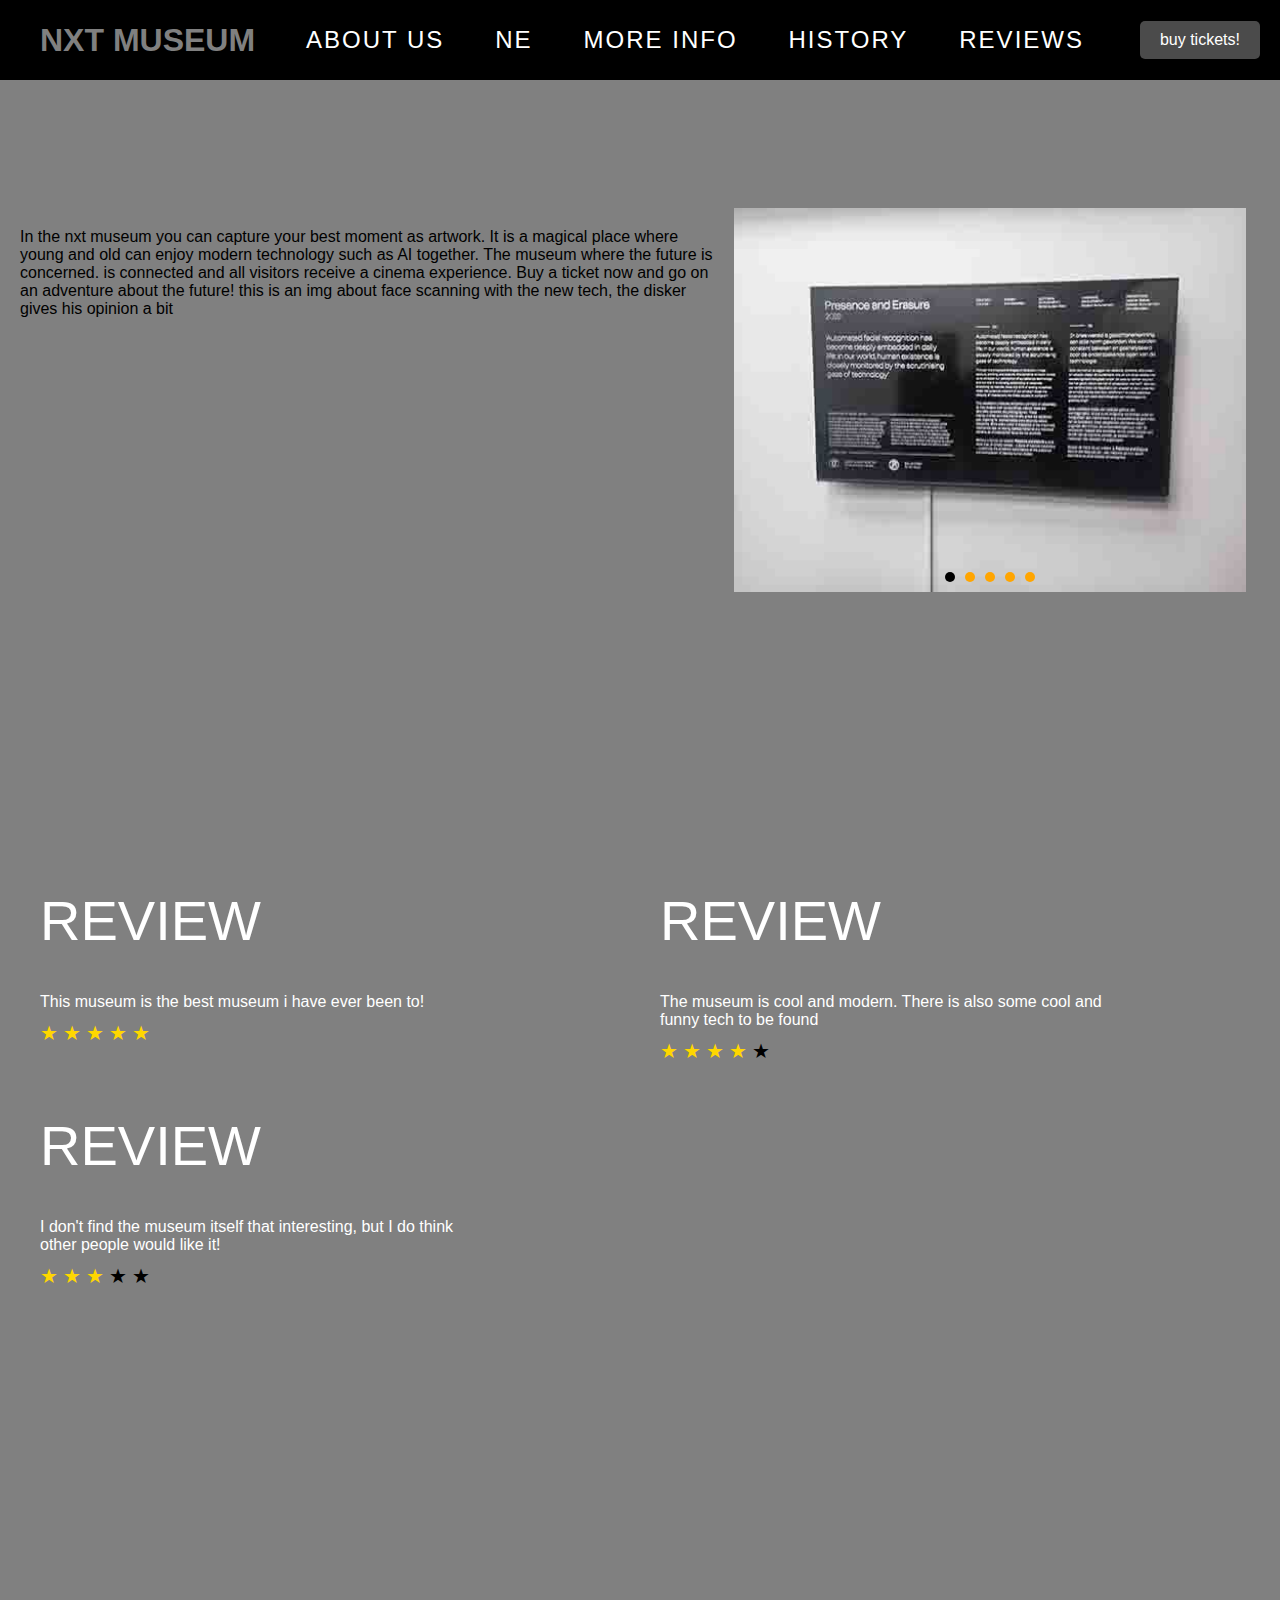
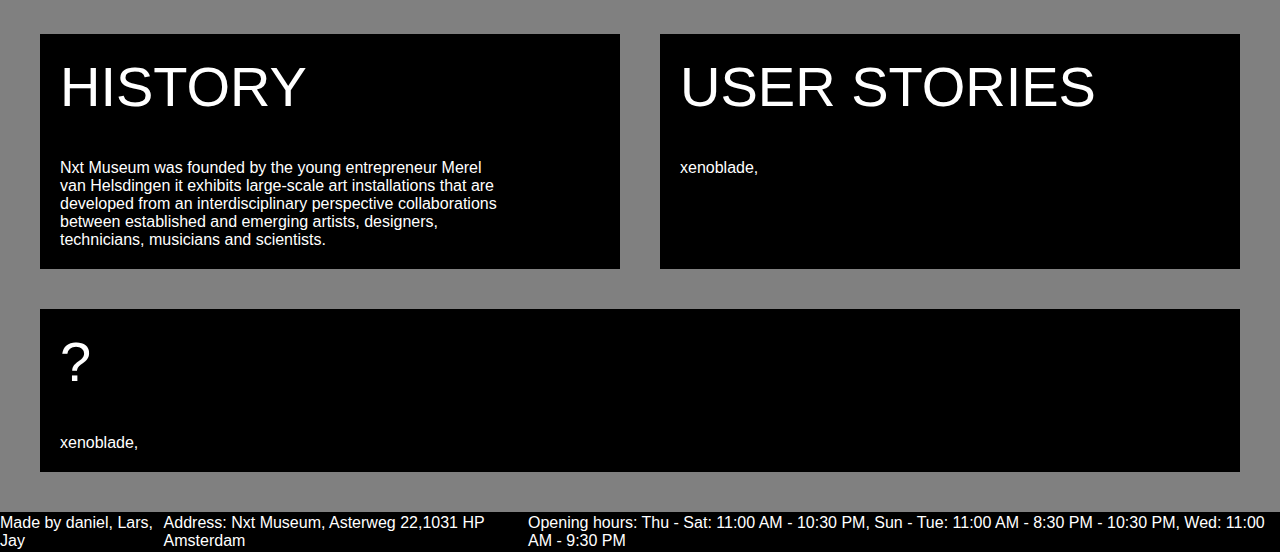
==== commit 307a9eba: "1" ====
--- a/english ver.html
+++ b/english ver.html
@@ -40,10 +40,10 @@
                 <img src="img/copy.jpg" alt="Image 3">
             </div>
             <div class="mySlides">
-                <img src="img/nxt-museumAI - Copy-Recovered.jpg" alt="Image 4">
+                <img src="img/4b.jpg" alt="Image 4">
             </div>
             <div class="mySlides">
-                <img src="img/1240.jpg" alt="Image 5">
+                <img src="img/5.jpg" alt="Image 5">
             </div>
             <div class="page-indicators">
                 <div class="page-indicator" onclick="currentSlide(1)"></div>
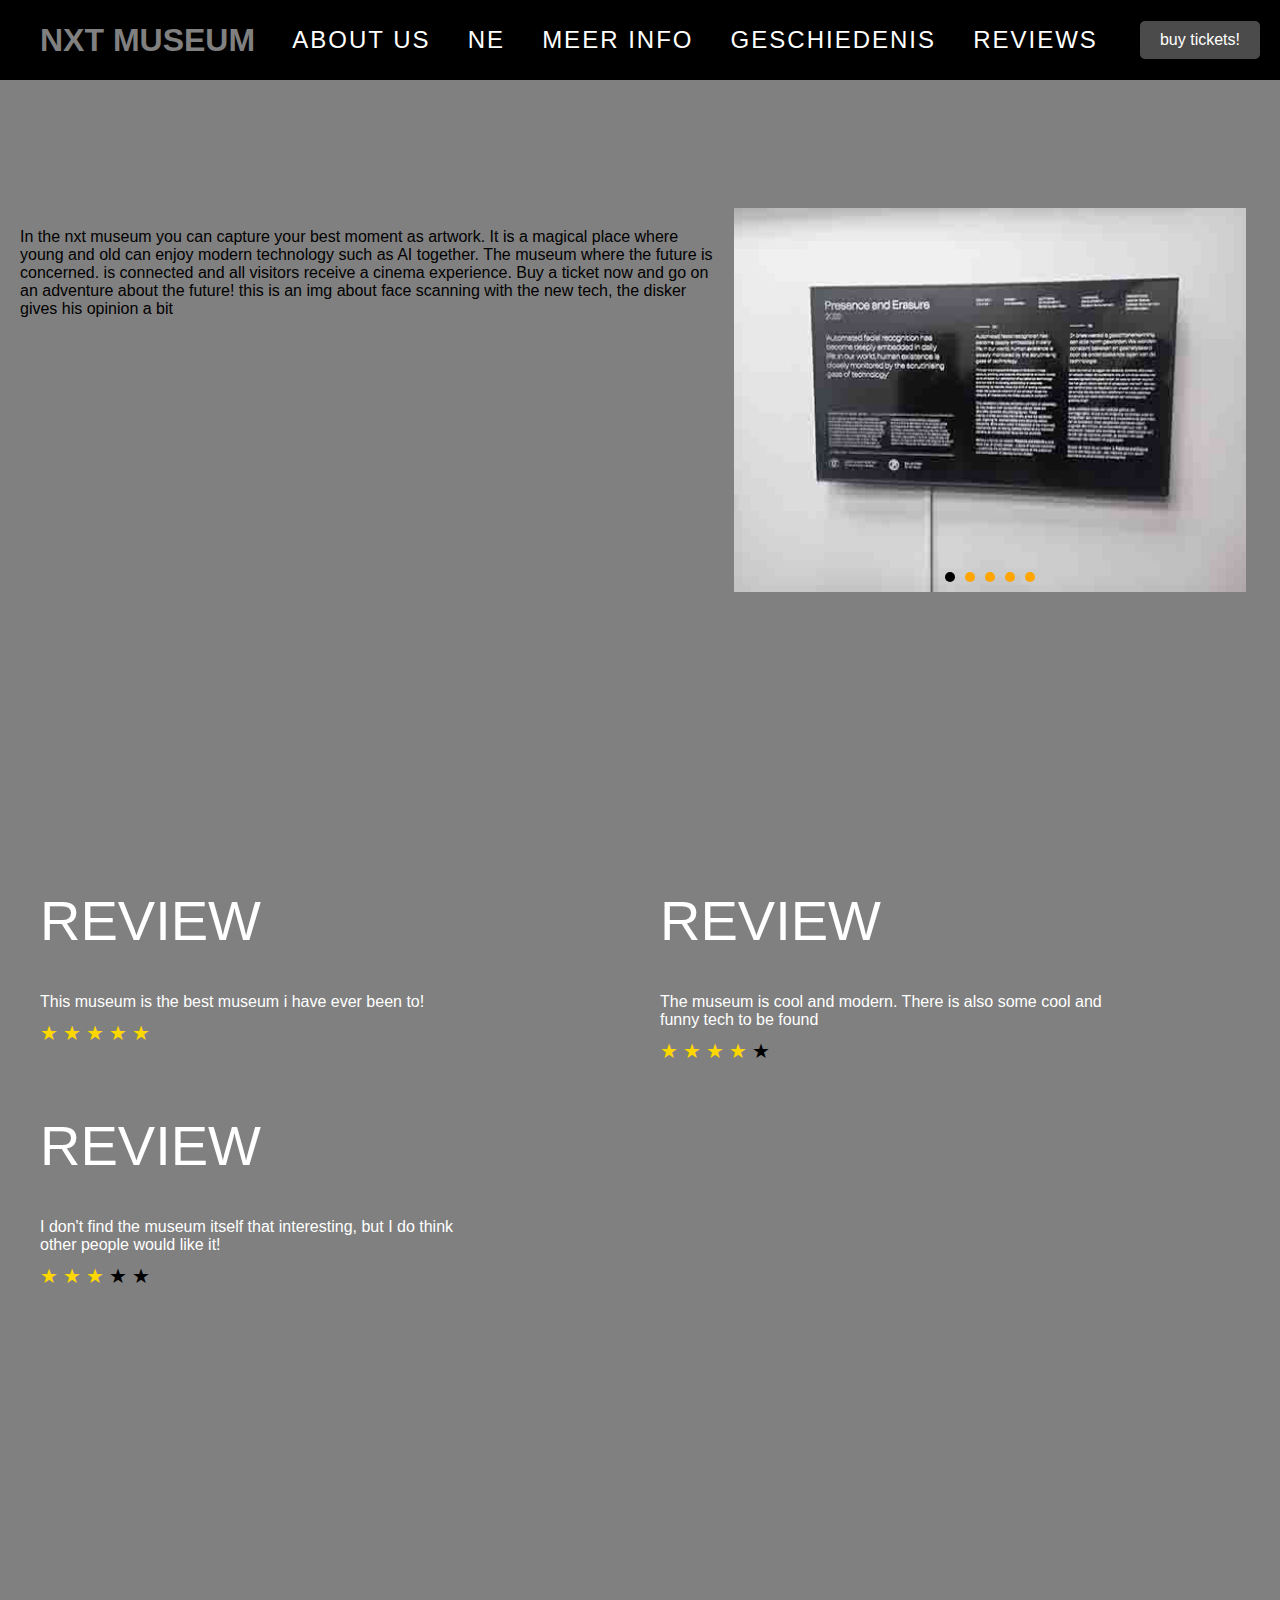
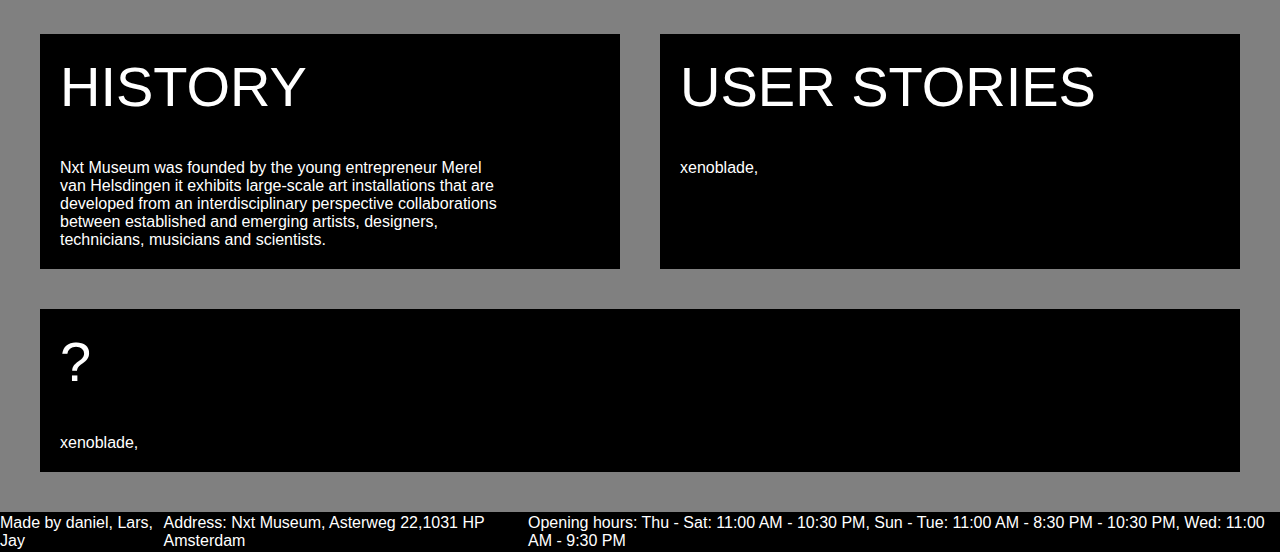
==== commit d926ba63: "Add files via upload" ====
--- a/english ver.html
+++ b/english ver.html
@@ -15,9 +15,9 @@
         <h1 class="headerTitle">nxt museum</h1>
         <button id="js--menu" class="headerButton">About us</button>
         <a class="button" href="index.html" onclick="setLanguage('nl')">NE</a>
-        <a class="button" href="#block">more info</a>
-        <a class="button" href="#block">history</a>
-        <a class="button" href="#bottom">reviews</a>
+        <a class="button" href="#footerindex2">meer info</a>
+        <a class="button" href="#geschiedenis">geschiedenis</a>
+        <a class="button" href="#reviews1">reviews</a>
         <a id="js--menu" class="special-button" href="https://tickets.nxtmuseum.com/nl/tickets" target="_blank">buy
             tickets!</a>
     </header>
@@ -40,10 +40,10 @@
                 <img src="img/copy.jpg" alt="Image 3">
             </div>
             <div class="mySlides">
-                <img src="img/4b.jpg" alt="Image 4">
+                <img src="img/nxt-museumAI - Copy-Recovered.jpg" alt="Image 4">
             </div>
             <div class="mySlides">
-                <img src="img/5.jpg" alt="Image 5">
+                <img src="img/1240.jpg" alt="Image 5">
             </div>
             <div class="page-indicators">
                 <div class="page-indicator" onclick="currentSlide(1)"></div>
@@ -57,7 +57,7 @@
     <main>
         <section class="info" id="js--reviews-container">
             <div class="block1">
-                <h2 class="infoTitle">review</h2>
+                <h2 class="infoTitle" id="reviews1">review</h2>
                 <p>This museum is the best museum i have ever been to!
                 </p>
                 <div class="star-rating" data-rating="5"></div>
@@ -79,7 +79,7 @@
         <section class="info">
             <div class="block">
                 <h2 class="infoTitle">history</h2>
-                <p>Nxt Museum
+                <p id="geschiedenis">Nxt Museum
                     was founded by the young entrepreneur Merel van Helsdingen
                     it exhibits large-scale art installations
                     that are developed from an interdisciplinary perspective
@@ -99,7 +99,7 @@
         </section>
 
         <footer class="footerindex2">
-            <p>Made by daniel, Lars, Jay</p>
+            <p id="footerindex2">Made by daniel, Lars, Jay</p>
             <p>Address: Nxt Museum, Asterweg 22,1031 HP Amsterdam</p>
             <p>Opening hours: Thu - Sat: 11:00 AM - 10:30 PM, Sun - Tue: 11:00 AM - 8:30 PM - 10:30 PM, Wed: 11:00 AM -
                 9:30 PM</p>
